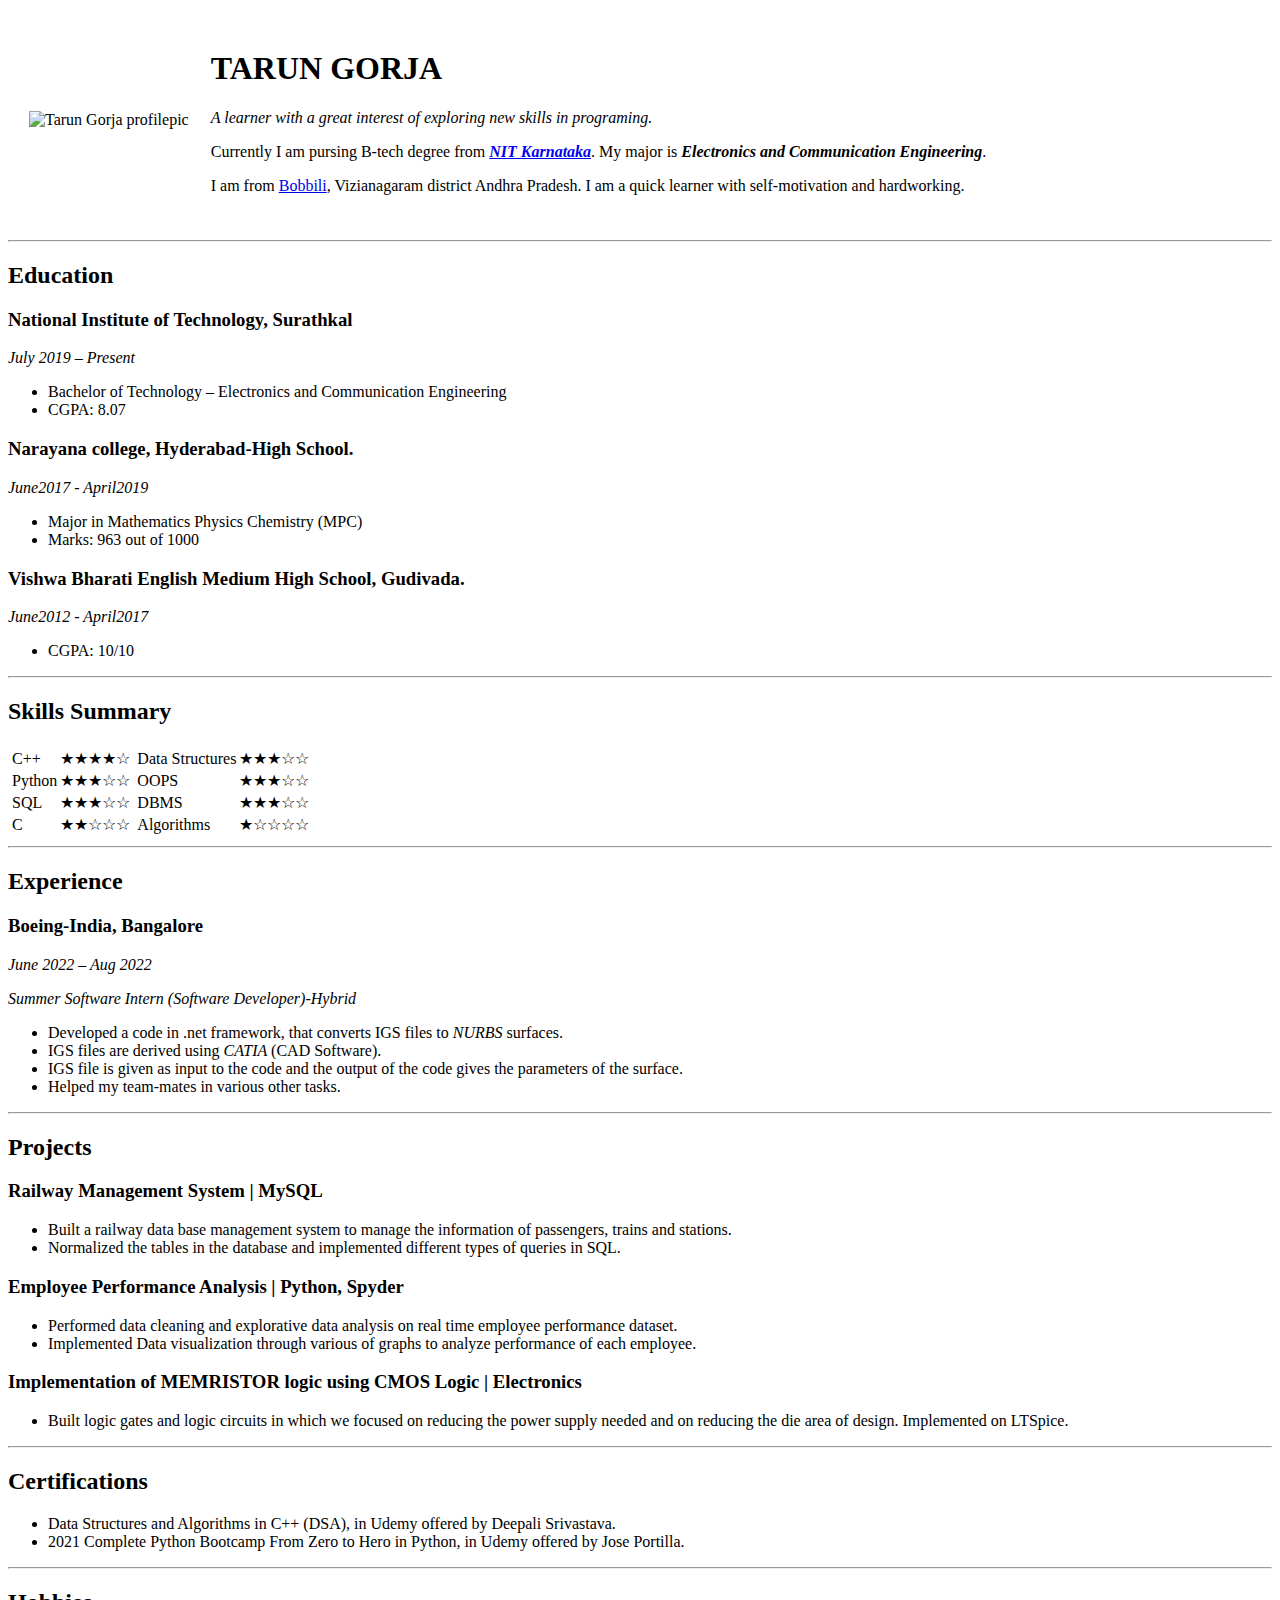
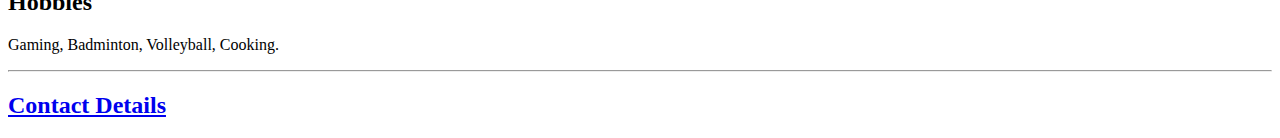
==== index.html @ daa90f4e "Add files via upload" ====
<!DOCTYPE html>
<html lang="en" dir="ltr">

  <head>
    <meta charset="utf-8">
    <title>Tarun's Personal Site</title>
  </head>

  <body>
    <table cellspacing="20">
      <tr>
        <td><img src="https://media-exp1.licdn.com/dms/image/C5603AQGhqukI9F_hqA/profile-displayphoto-shrink_200_200/0/1626779593619?e=1672876800&v=beta&t=KqK6DIZP4wnxO0OgQlYovyJO7bofKKLCKLN1YMgHmCc" alt="Tarun Gorja profilepic"></td>
        <td>
          <h1><strong>TARUN GORJA</strong></h1>
          <p><em>A learner with a great interest of exploring new skills in programing.</em></p>
          <p>Currently I am pursing B-tech degree from <em><strong><a href="https://www.nitk.ac.in/">NIT Karnataka</a></strong></em>.
            My major is <em><strong>Electronics and Communication Engineering</strong></em>.</p>
          <p>I am from <a href="https://en.wikipedia.org/wiki/Bobbili">Bobbili</a>, Vizianagaram district Andhra Pradesh.
            I am a quick learner with self-motivation and hardworking.</p>
        </td>
      </tr>
    </table>
    <hr>
    <h2>Education</h2>
    <h3>National Institute of Technology, Surathkal</h3>
    <p> <em>July 2019 – Present</em> </p>
    <ul>
      <li>Bachelor of Technology – Electronics and Communication Engineering</li>
      <li>CGPA: 8.07</li>
    </ul>
    <h3>Narayana college, Hyderabad-High School.</h3>
    <p> <em>June2017 - April2019</em> </p>
    <ul>
      <li>Major in Mathematics Physics Chemistry (MPC)</li>
      <li>Marks: 963 out of 1000</li>
    </ul>
    <h3>Vishwa Bharati English Medium High School, Gudivada.</h3>
    <p> <em>June2012 - April2017</em> </p>
    <ul>
      <li>CGPA: 10/10</li>
    </ul>
    <hr>
    <h2>Skills Summary</h2>
    <table cellspacing="1">
      <tbody>
        <tr>
          <td>
            <table cellspacing="1">
              <tbody>
                <tr>
                  <td>C++</td>
                  <td> ★★★★☆</td>
                </tr>
                <tr>
                  <td>Python</td>
                  <td> ★★★☆☆</td>
                </tr>
                <tr>
                  <td>SQL</td>
                  <td> ★★★☆☆</td>
                </tr>
                <tr>
                  <td>C</td>
                  <td> ★★☆☆☆</td>
                </tr>
              </tbody>
            </table>
          </td>
          <td>
            <table cellspacing="1">
              <tbody>
                <tr>
                  <td>Data Structures</td>
                  <td> ★★★☆☆</td>
                </tr>
                <tr>
                  <td>OOPS</td>
                  <td> ★★★☆☆</td>
                </tr>
                <tr>
                  <td>DBMS</td>
                  <td> ★★★☆☆</td>
                </tr>
                <tr>
                  <td>Algorithms</td>
                  <td> ★☆☆☆☆</td>
                </tr>
              </tbody>
            </table>
          </td>
        </tr>
      </tbody>
    </table>
    <hr>
    <h2>Experience</h2>
    <h3>Boeing-India, Bangalore</h3>
    <p> <em>June 2022 – Aug 2022</em> </p>
    <p> <em>Summer Software Intern (Software Developer)-Hybrid</em>  </p>
    <ul>
      <li>Developed a code in .net framework, that converts IGS files to <em>NURBS</em> surfaces.</li>
      <li>IGS files are derived using <em>CATIA </em>(CAD Software).</li>
      <li>IGS file is given as input to the code and the output of the code gives the parameters of the surface.</li>
      <li>Helped my team-mates in various other tasks.</li>
    </ul><hr>
    <h2>Projects</h2>
    <h3>Railway Management System | MySQL </h3>
    <ul>
      <li>Built a railway data base management system to manage the information of passengers, trains and
      stations.</li>
      <li>Normalized the tables in the database and implemented different types of queries in SQL.</li>
    </ul>
    <h3>Employee Performance Analysis | Python, Spyder</h3>
    <ul>
      <li>Performed data cleaning and explorative data analysis on real time employee performance dataset.</li>
      <li>Implemented Data visualization through various of graphs to analyze performance of each
      employee.</li>
    </ul>
    <h3>Implementation of MEMRISTOR logic using CMOS Logic | Electronics</h3>
    <ul>
      <li>Built logic gates and logic circuits in which we focused on reducing the power supply needed and
      on reducing the die area of design. Implemented on LTSpice.</li>
    </ul>
    <hr>
    <h2>Certifications</h2>
    <ul>
      <li>Data Structures and Algorithms in C++ (DSA), in Udemy offered by Deepali Srivastava.</li>
      <li>2021 Complete Python Bootcamp From Zero to Hero in Python, in Udemy offered by Jose Portilla.</li>
    </ul><hr>
    <h2>Hobbies</h2>
    <p>Gaming, Badminton, Volleyball, Cooking.</p>
    <hr>
    <h2> <a href="C:\Users\Admin\Desktop\Web Develpoment\HTML\Contact_details.html">Contact Details</a></h2>

    </table>
  </body>

</html>
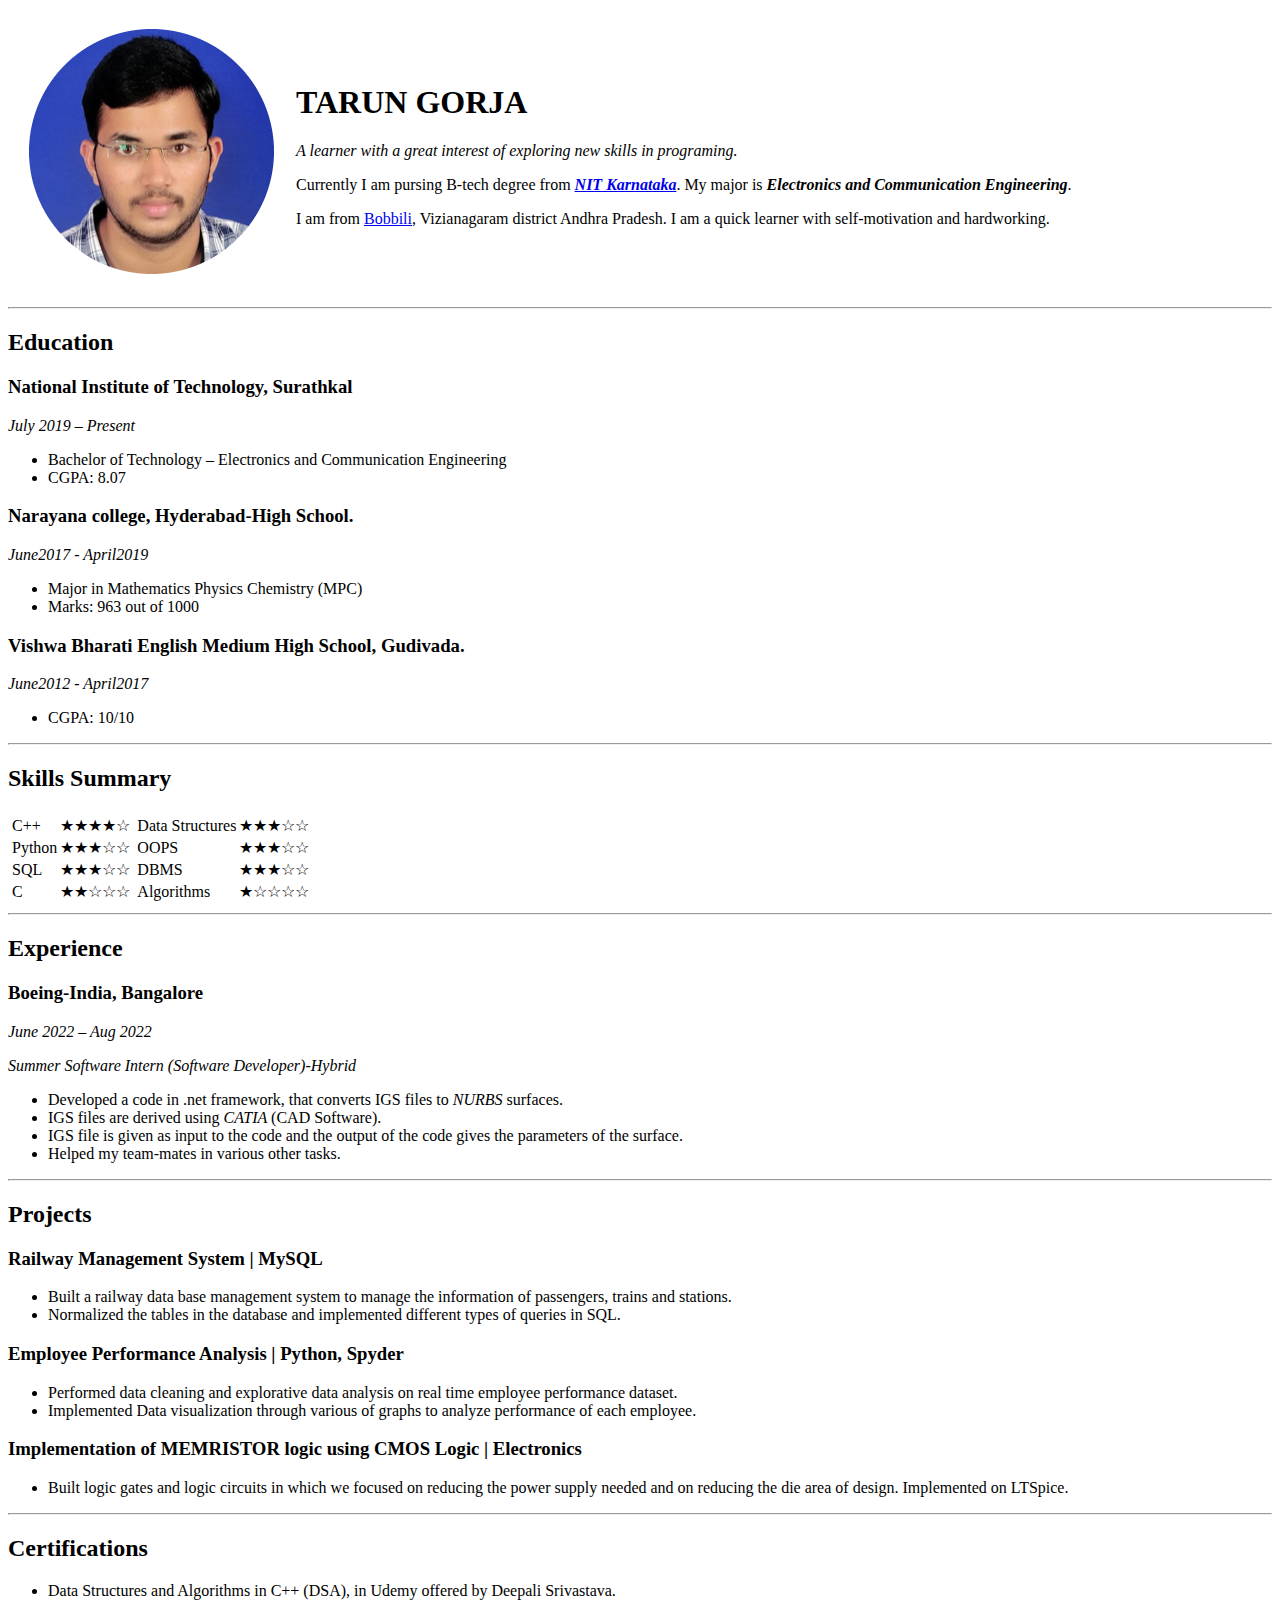
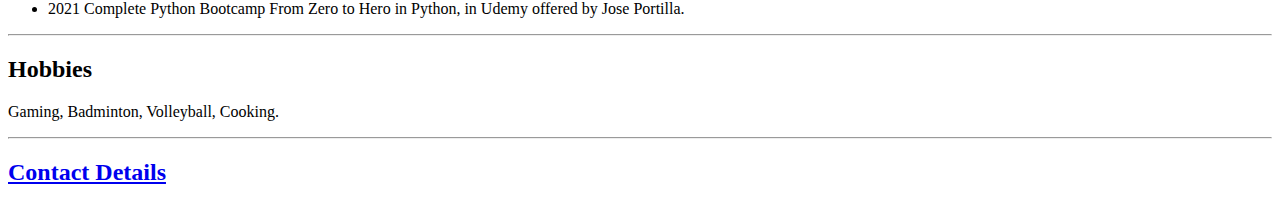
==== commit 4fba24ad: "Update index.html" ====
--- a/index.html
+++ b/index.html
@@ -9,7 +9,7 @@
   <body>
     <table cellspacing="20">
       <tr>
-        <td><img src="https://media-exp1.licdn.com/dms/image/C5603AQGhqukI9F_hqA/profile-displayphoto-shrink_200_200/0/1626779593619?e=1672876800&v=beta&t=KqK6DIZP4wnxO0OgQlYovyJO7bofKKLCKLN1YMgHmCc" alt="Tarun Gorja profilepic"></td>
+        <td><img src="Tarun_1.png" alt="Tarun Gorja profilepic"></td>
         <td>
           <h1><strong>TARUN GORJA</strong></h1>
           <p><em>A learner with a great interest of exploring new skills in programing.</em></p>
@@ -129,7 +129,7 @@
     <h2>Hobbies</h2>
     <p>Gaming, Badminton, Volleyball, Cooking.</p>
     <hr>
-    <h2> <a href="C:\Users\Admin\Desktop\Web Develpoment\HTML\Contact_details.html">Contact Details</a></h2>
+    <h2> <a href="Contact_details.html">Contact Details</a></h2>
 
     </table>
   </body>
